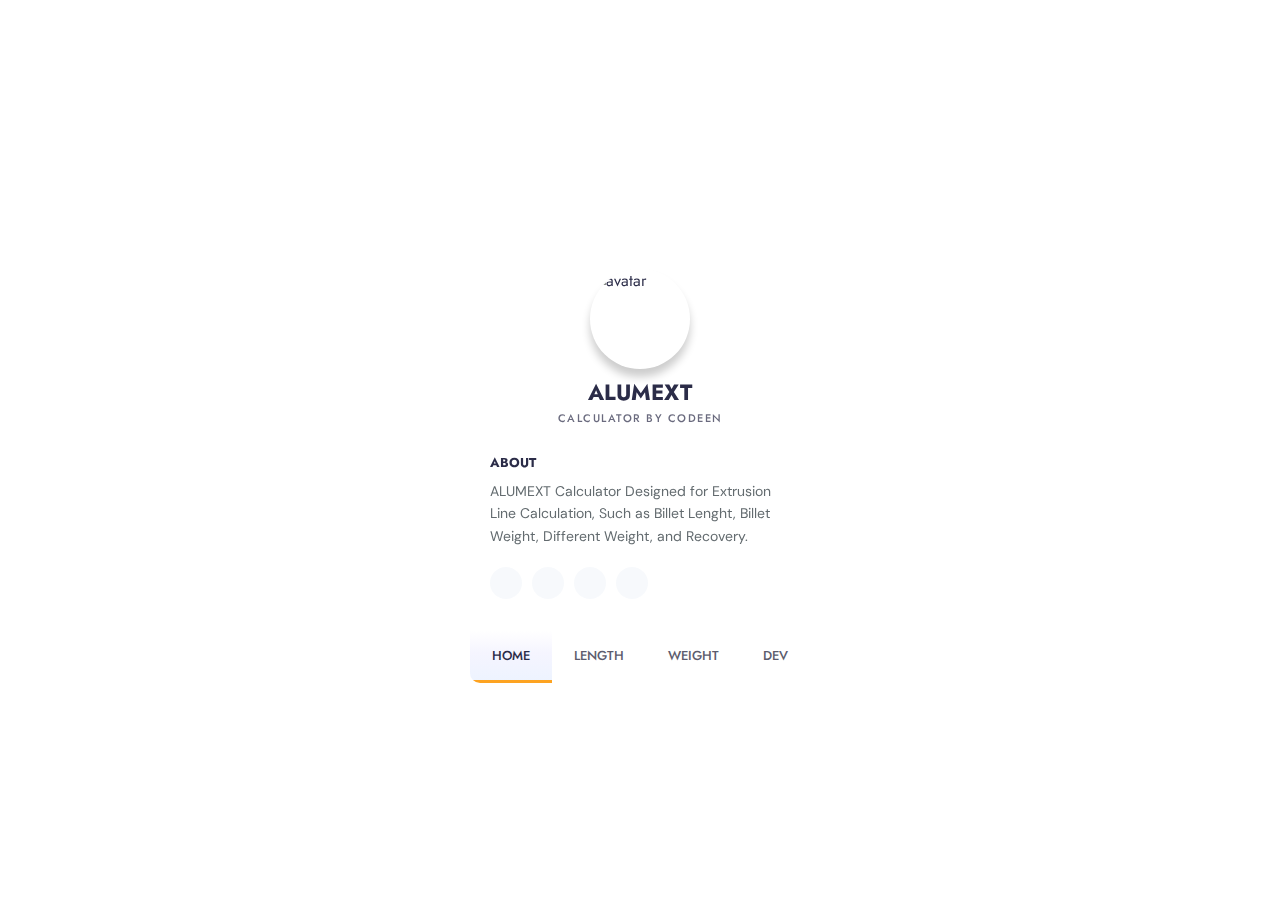
==== index.html @ fba47481 "split script" ====
<!DOCTYPE html>
<html lang="en">
<head>
  <meta charset="UTF-8">
  <meta name="viewport" content="width=device-width, initial-scale=1.0">
  <meta name="apple-mobile-web-app-title" content="ALUMEXT CALCULATOR">
  <title>ALUMEXT CALCULATOR</title>
  <link rel="apple-touch-icon" type="image/png" href="https://image.flaticon.com/icons/svg/2571/2571136.svg">
  <link rel="shortcut icon" type="image/x-icon" href="https://image.flaticon.com/icons/svg/2571/2571136.svg">
  <link rel="mask-icon" type="" href="https://image.flaticon.com/icons/svg/2571/2571136.svg" color="#111">
  <link rel="stylesheet" href="https://cdnjs.cloudflare.com/ajax/libs/normalize/5.0.0/normalize.min.css">
  <link rel="stylesheet" href="style.css">
  <script src="https://kit.fontawesome.com/4a749fecae.js" crossorigin="anonymous"></script>
  <script src="https://cdn.linearicons.com/free/1.0.0/svgembedder.min.js"></script>
  <link rel="stylesheet" href="https://cdn.linearicons.com/free/1.0.0/icon-font.min.css">
</head>
<body>
  <div class="card scroll" data-state="#about">
    <div class="card-header">
      <div class="card-cover" style="background-image: url('/img/codeenlogo.png')"></div>
        <img class="card-avatar" src="/img/codeenlogo.png" alt="avatar">
        <h1 class="card-fullname">ALUMEXT</h1>
        <h2 class="card-jobtitle">CALCULATOR BY CODEEN</h2>
      </div>
      <div class="card-main">
        <div class="card-section is-active" id="about">
          <div class="card-content">
            <div class="card-subtitle">ABOUT</div>
            <p class="card-desc">
              ALUMEXT Calculator Designed for Extrusion Line Calculation, Such as Billet Lenght, Billet Weight, Different Weight, and Recovery.
            </p>
          </div>
          <div class="card-social">
            <a href="https://www.linkedin.com/in/hgad/" target="blank"><i class="fab fa-linkedin-in"></i></a>
            <a href="https://www.instagram.com/_muhasad" target="blank"><i class="fab fa-instagram"></i></a>
            <a href="https://dribbble.com/muhasad" target="blank"><i class="fab fa-dribbble"></i></a>
            <a href="https://www.youtube.com/channel/UCeKMWPMfUcohrc7vKZog7qw" target="blank"><i class="fab fa-youtube"></i></a>
          </div>
        </div>
        <div class="card-section" id="length">
          <div class="card-content">
            <div class="card-subtitle">BILLET LENGTH  CALCULATOR</div>
            <p >Billet Diameter 
              <span>
                <select name="" id="billetsize">
                  <option value="0.558">4</option>
                  <option value="0.872">5</option>
                  <option value="0">6</option>
                  <option value="1.712">7</option>
                </select>
              </span>
            </p>
            <p class="card-desc">
              Calculate your Billet Length as per Aluminium Profile  Weight.
            </p>
            <form class="float-label" id="input" onsubmit="blcCalc()">
              <div class="control">
                <input name="formname" placeholder="Order Length" type="text" id="mtr" required>
                <label for="formname">Order Length <span class="tool" data-tip="hi"><i class="fas fa-question-circle"></i></span></label>
              </div>
              <div class="control">
                <input name="formname" placeholder="Finish Cut" type="text" id="pcs" required>
                <label for="formname">Finish Cut</label>
              </div>
              <div class="control">
                <input placeholder="Joint End" type="text" id="wmtr" required>
                <label for="formname">Joint End</label>
              </div>
              <div class="control">
                <input placeholder="Cavity Imp" type="text" id="cvt" required>
                <label for="formname">Cavity Imp</label>
              </div>
              <div class="control">
                <input placeholder="Aluminium Weight" type="text" id="kgm" required>
                <label for="formname">Aluminium Weight</label>
              </div> 
              <div class="control">
                <input placeholder="Cut Saw Times" type="text" id="times" required>
                <label for="formname">Cut Saw Times</label>
              </div> 
              <div class="control">
                <input placeholder="Butt End" type="text" name="olength" id="cap" required>
                <label for="formname">Butt End</label>
              </div> 
            </form>
          </div>

          
            <button class="contact-me" onclick="blcCalc()">Calculate</button>
            <button class="contact-me" onclick="myReset()">Reset</button>
          
            
          <div>
            <p>Billet Length: <span id="blcResult"></span></p>
          </div>

          </div>
        </div>
        <div class="card-section" id="portfolio">
          <div class="card-content">
            <div class="card-subtitle">MY PORTFOLIO</div>
            <div class="card-timeline">
              <div class="card-item" data-year="2020">
                <div class="card-item-title">Coding Experience Bootcamp by <span>CfDS x Progate</span></div>
                <div class="card-item-desc">
                  Web Development Path (NodeJs)
                  <a href="#" target="blank">UGMxProgateC13</a>
                </div>
              </div>  
              <div class="card-item" data-year="2020">
                <div class="card-item-title">Aluminium Extrusion Calculator for <span>Kamco Aluminium</span></div>
                <div class="card-item-desc">
                  Web App and PWA, To solve and ease Extrusion Line on Planning
                  <a href="#" target="blank">Alumext Calculator</a>
                </div>
              </div>
            </div>
          </div>
        </div>
        <div class="card-section" id="contact">
          <div class="card-content">
            <div class="card-subtitle">DEVELOPER CONTACT</div>
            <div class="card-contact-wrapper">
              <div class="card-contact">
                <svg class="lnr lnr-user" viewBox="0 0 24 24" stroke="currentColor" stroke-width="2" stroke-linecap="round" stroke-linejoin="round">
                  <use xlink:href="#lnr-user"></use></svg>
                CODEEN Developer  
              </div>
              <div class="card-contact">
              <svg xmlns="http://www.w3.org/2000/svg" viewBox="0 0 24 24" fill="none" stroke="currentColor" stroke-width="2" stroke-linecap="round" stroke-linejoin="round">
              <path d="M21 10c0 7-9 13-9 13s-9-6-9-13a9 9 0 0118 0z"></path>
              <circle cx="12" cy="10" r="3"></circle></svg>
              Coastal Bintulu - Miri, Sarawak, Malaysia, 97000
            </div>
            <div class="card-contact">
              <svg xmlns="http://www.w3.org/2000/svg" viewBox="0 0 24 24" fill="none" stroke="currentColor" stroke-width="2" stroke-linecap="round" stroke-linejoin="round">
              <path d="M4 4h16c1.1 0 2 .9 2 2v12c0 1.1-.9 2-2 2H4c-1.1 0-2-.9-2-2V6c0-1.1.9-2 2-2z"></path>
              <path d="M22 6l-10 7L2 6"></path></svg>
              asadjemahri@gmail.com
            </div>
            <div class="button">
              <a href="https://api.whatsapp.com/message/WGKRYFNAF4T3K1" target="blank"><button class="contact-me">PROJECT?</button></a>
              <a href="https://paypal.me/asadjemahri" target="blank"><button class="coffee">BUY ME SOME COFFEE?</button></a>
            </div>
          </div>
        </div>
      </div>
      <div class="card-buttons">
        <button data-section="#about" class="is-active">HOME</button>
        <button data-section="#length">LENGTH</button>
        <button data-section="#portfolio">WEIGHT</button>
        <button data-section="#contact">DEV</button>
      </div>
    </div>
  </div>
  <script src="/script.js"></script>
</body>
</html>
---- style.css ----
@import url("https://fonts.googleapis.com/css?family=DM+Sans:400,500|Jost:400,500,600&display=swap");


* {
      box-sizing: border-box;
    }

    body {
      color: #2b2c48;
      font-family: "Jost", sans-serif;
      background-image: url(/img/alumprofile.jpg);
      background-repeat: no-repeat;
      background-size: cover;
      background-position: center;
      background-attachment: fixed;
      min-height: 100vh;
      display: -webkit-box;
      display: flex;
      flex-wrap: wrap;
      padding: 20px;
    }
    
    .scroll::-webkit-scrollbar {
      width: 7px;
    }

    .scroll::-webkit-scrollbar-thumb {
      background: #666;
      border-radius: 20px;
    }

    .card {
      max-width: 340px;
      margin: auto;
      overflow-y: auto;
      position: relative;
      z-index: 1;
      overflow-x: hidden;
      background-color: white;
      display: -webkit-box;
      display: flex;
      -webkit-transition: 0.3s;
      transition: 0.3s;
      -webkit-box-orient: vertical;
      -webkit-box-direction: normal;
      flex-direction: column;
      border-radius: 10px;
      box-shadow: 0 0 0 8px rgba(255, 255, 255, 0.2);
    }
    
    .card[data-state="#about"] {
      height: 450px;
    }
    .card[data-state="#about"] .card-main {
      padding-top: 0;
    }
    
    .card[data-state="#contact"] {
      height: 445px;
    }
    
    .card[data-state="#length"] {
      height: 550px;
    }
    
    .card.is-active .card-header {
      height: 80px;
    }
    .card.is-active .card-cover {
      height: 100px;
      top: -50px;
    }
    .card.is-active .card-avatar {
      -webkit-transform: none;
              transform: none;
      left: 20px;
      width: 50px;
      height: 50px;
      bottom: 10px;
    }
    .card.is-active .card-fullname,
    .card.is-active .card-jobtitle {
      left: 86px;
      -webkit-transform: none;
              transform: none;
    }
    .card.is-active .card-fullname {
      bottom: 18px;
      font-size: 19px;
    }
    .card.is-active .card-jobtitle {
      bottom: 16px;
      letter-spacing: 1px;
      font-size: 10px;
    }
    
    .card-header {
      position: relative;
      display: -webkit-box;
      display: flex;
      height: 200px;
      flex-shrink: 0;
      width: 100%;
      -webkit-transition: 0.3s;
      transition: 0.3s;
    }
    .card-header * {
      -webkit-transition: 0.3s;
      transition: 0.3s;
    }
    
    .card-cover {
      width: 100%;
      height: 100%;
      position: absolute;
      height: 160px;
      top: -20%;
      left: 0;
      will-change: top;
      background-size: cover;
      background-position: center;
      -webkit-filter: blur(30px);
              filter: blur(30px);
      -webkit-transform: scale(1.2);
              transform: scale(1.2);
      -webkit-transition: 0.5s;
      transition: 0.5s;
    }
    
    .card-avatar {
      width: 100px;
      height: 100px;
      box-shadow: 0 8px 8px rgba(0, 0, 0, 0.2);
      border-radius: 50%;
      -o-object-position: center;
         object-position: center;
      -o-object-fit: cover;
         object-fit: cover;
      position: absolute;
      bottom: 0;
      left: 50%;
      -webkit-transform: translateX(-50%) translateY(-64px);
              transform: translateX(-50%) translateY(-64px);
    }
    
    .card-fullname {
      position: absolute;
      bottom: 0;
      font-size: 22px;
      font-weight: 700;
      text-align: center;
      white-space: nowrap;
      -webkit-transform: translateY(-10px) translateX(-50%);
              transform: translateY(-10px) translateX(-50%);
      left: 50%;
    }
    
    .card-jobtitle {
      position: absolute;
      bottom: 0;
      font-size: 11px;
      white-space: nowrap;
      font-weight: 500;
      opacity: 0.7;
      text-transform: uppercase;
      letter-spacing: 1.5px;
      margin: 0;
      left: 50%;
      -webkit-transform: translateX(-50%) translateY(-7px);
              transform: translateX(-50%) translateY(-7px);
    }
    
    .card-main {
      position: relative;
      -webkit-box-flex: 1;
              flex: 1;
      display: -webkit-box;
      display: flex;
      padding-top: 10px;
      -webkit-box-orient: vertical;
      -webkit-box-direction: normal;
              flex-direction: column;
    }
    
    .card-subtitle {
      font-weight: 700;
      font-size: 13px;
      margin-bottom: 8px;
    }
    
    .card-content {
      padding: 20px;
    }
    
    .card-desc {
      line-height: 1.6;
      color: #636b6f;
      font-size: 14px;
      margin: 0;
      font-weight: 400;
      font-family: "DM Sans", sans-serif;
    }
    
    .card-social {
      display: -webkit-box;
      display: flex;
      -webkit-box-align: center;
      align-items: center;
      padding: 0 20px;
      margin-bottom: 30px;
    }
    .card-social i {
      fill: #a5b5ce;
      width: 16px;
      display: block;
      -webkit-transition: 0.3s;
      transition: 0.3s;
    }
    .card-social a {
      color: #8797a1;
      height: 32px;
      width: 32px;
      border-radius: 50%;
      display: -webkit-inline-box;
      display: inline-flex;
      -webkit-box-align: center;
              align-items: center;
      -webkit-box-pack: center;
              justify-content: center;
      -webkit-transition: 0.3s;
      transition: 0.3s;
      background-color: rgba(93, 133, 193, 0.05);
      border-radius: 50%;
      margin-right: 10px;
      text-decoration: none;
    }
    .card-social a:hover{
      color: #637faa;
    }
    .card-social a:last-child {
      margin-right: 0;
    }
    
    .card-buttons {
      display: -webkit-box;
      display: flex;
      background-color: #fff;
      margin-top: auto;
      position: -webkit-sticky;
      position: sticky;
      bottom: 0;
      left: 0;
    }
    .card-buttons button {
      -webkit-box-flex: 1;
              flex: 1 1 auto;
      -webkit-user-select: none;
         -moz-user-select: none;
          -ms-user-select: none;
              user-select: none;
      background: 0;
      font-size: 13px;
      border: 0;
      padding: 15px 5px;
      cursor: pointer;
      color: #5c5c6d;
      -webkit-transition: 0.3s;
      transition: 0.3s;
      font-family: "Jost", sans-serif;
      font-weight: 500;
      outline: 0;
      border-bottom: 3px solid transparent;
    }
    .card-buttons button.is-active, .card-buttons button:hover {
      color: #2b2c48;
      border-bottom: 3px solid #FDA321;
      background: -webkit-gradient(linear, left top, left bottom, from(rgba(127, 199, 231, 0)), color-stop(44%, rgba(207, 204, 255, 0.2)), to(rgba(211, 226, 255, 0.4)));
      background: linear-gradient(to bottom, rgba(127, 199, 231, 0) 0%, rgba(207, 204, 255, 0.2) 44%, rgba(211, 226, 255, 0.4) 100%);
    }
    
    .card-section {
      display: none;
    }
    .card-section.is-active {
      display: block;
      -webkit-animation: fadeIn 0.6s both;
              animation: fadeIn 0.6s both;
    }
    
    @-webkit-keyframes fadeIn {
      0% {
        opacity: 0;
        -webkit-transform: translatey(40px);
                transform: translatey(40px);
      }
      100% {
        opacity: 1;
      }
    }
    
    @keyframes fadeIn {
      0% {
        opacity: 0;
        -webkit-transform: translatey(40px);
                transform: translatey(40px);
      }
      100% {
        opacity: 1;
      }
    }
    .card-timeline {
      margin-top: 30px;
      position: relative;
    }
    .card-timeline:after {
      background: -webkit-gradient(linear, left bottom, left top, from(rgba(134, 214, 243, 0)), to(#516acc));
      background: linear-gradient(to top, rgba(134, 214, 243, 0) 0%, #516acc 100%);
      content: "";
      left: 42px;
      width: 2px;
      top: 0;
      height: 100%;
      position: absolute;
      content: "";
    }
    
    .card-item {
      position: relative;
      padding-left: 60px;
      padding-right: 20px;
      padding-bottom: 30px;
      z-index: 1;
    }
    .card-item:last-child {
      padding-bottom: 5px;
    }
    .card-item:after {
      content: attr(data-year);
      width: 10px;
      position: absolute;
      top: 0;
      left: 37px;
      width: 8px;
      height: 8px;
      line-height: 0.6;
      border: 2px solid #fff;
      font-size: 11px;
      text-indent: -35px;
      border-radius: 50%;
      color: rgba(134, 134, 134, 0.7);
      background: -webkit-gradient(linear, left top, left bottom, from(#a0aee3), to(#516acc));
      background: linear-gradient(to bottom, #a0aee3 0%, #516acc 100%);
    }
    
    .card-item-title {
      font-weight: 500;
      font-size: 14px;
      margin-bottom: 5px;
    }
    
    .card-item-desc {
      font-size: 13px;
      color: #6f6f7b;
      line-height: 1.5;
      font-family: "DM Sans", sans-serif;
    }
    
    .card-contact-wrapper {
      margin-top: 20px;
    }
    
    .card-contact {
      display: -webkit-box;
      display: flex;
      -webkit-box-align: center;
              align-items: center;
      font-size: 13px;
      color: #6f6f7b;
      font-family: "DM Sans", sans-serif;
      line-height: 1.6;
      cursor: pointer;
    }
    .card-contact + .card-contact {
      margin-top: 16px;
    }
    .card-contact svg {
      flex-shrink: 0;
      width: 30px;
      min-height: 34px;
      margin-right: 12px;
      -webkit-transition: 0.3s;
      transition: 0.3s;
      padding-right: 12px;
      border-right: 1px solid #dfe2ec;
    }
    
    .contact-me {
      border: 0;
      outline: none;
      background: -webkit-gradient(linear, left top, right top, from(rgba(83, 200, 239, 0.8)), color-stop(96%, rgba(81, 106, 204, 0.8)));
      background: linear-gradient(to right, rgba(83, 200, 239, 0.8) 0%, rgba(81, 106, 204, 0.8) 96%);
      box-shadow: 0 4px 6px rgba(0, 0, 0, 0.15);
      color: #fff;
      padding: 12px 16px;
      width: 100%;
      border-radius: 5px;
      margin-top: 15px;
      cursor: pointer;
      font-size: 14px;
      font-weight: 500;
      font-family: "Jost", sans-serif;
      -webkit-transition: 0.3s;
      transition: 0.3s;
    }

    .coffee {
      border: 0;
      outline: none;
      background-color: transparent;
      color: #6f6f7b;
      padding: 12px 16px;
      margin-left: 10%;
      margin-right: 10%;
      width: 80%;
      border-radius: 5px;
      margin-top: auto;
      cursor: pointer;
      font-size: 12px;
      font-weight: 500;
      font-family: "Jost", sans-serif;
      -webkit-transition: 0.3s;
      transition: 0.3s;
    }

    .blcform {
      margin-bottom: -50px;
    }

    ::placeholder {
      font-size: smaller;
    }

    :-ms-input-placeholder {
      font-size: smaller;
    }

    ::-ms-input-placeholder {
      font-size: smaller;
    }

    .float-label .control {
      float: left;
      position: relative;
      width: 100%;
      border-bottom: 1px solid #ddd;
      padding-top: 23px;
      padding-bottom: 5px;
    }

    .float-label .control:last-child {
      border: 0;
    }

    .float-label input {
      display: block;
      width: 100%;
      border: 0;
      outline: 0;
      resize: none;
      font-size: smaller;
    }

    .float-label input + label {
      position: absolute;
      top: 10px;
      transition: top 0.7s ease, opacity 0.7s ease;
      opacity: 0;
      font-size: 12px;
      font-weight: 600;
      color: #747B7E;
    }

    .float-label input:valid + label {
      opacity: 1;
      top: 10px;
    }

    .float-label input:focus + label {
      color: #2B2C48;
    }
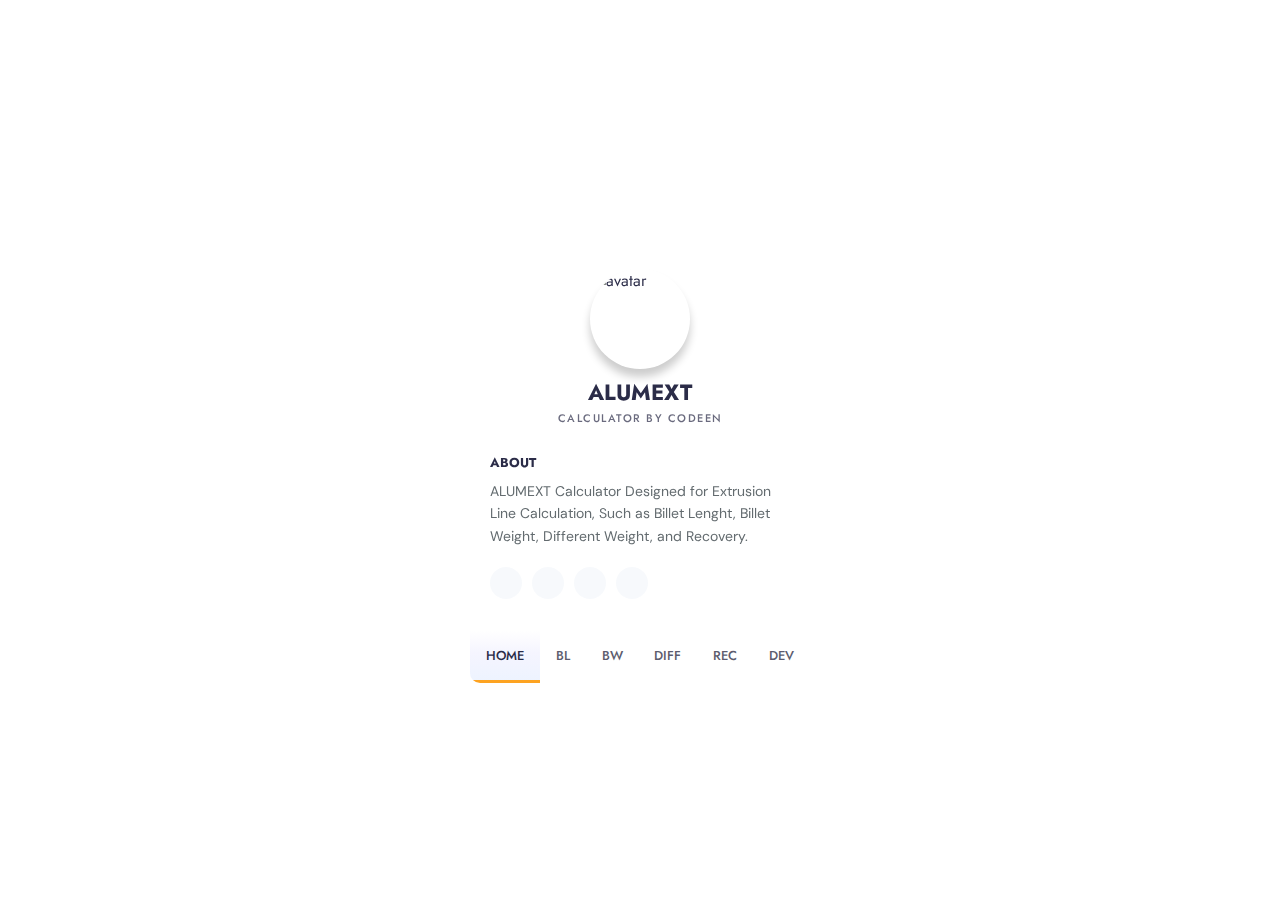
==== commit d94fc90a: "set up length part" ====
--- a/index.html
+++ b/index.html
@@ -40,7 +40,7 @@
         <div class="card-section" id="length">
           <div class="card-content">
             <div class="card-subtitle">BILLET LENGTH  CALCULATOR</div>
-            <p >Billet Diameter 
+            <p class="billetlist">Billet Diameter 
               <span>
                 <select name="" id="billetsize">
                   <option value="0.558">4</option>
@@ -51,73 +51,79 @@
               </span>
             </p>
             <p class="card-desc">
-              Calculate your Billet Length as per Aluminium Profile  Weight.
+              Calculate your Billet Length as per Aluminium Actual or Catalog Weight.
             </p>
             <form class="float-label" id="input" onsubmit="blcCalc()">
               <div class="control">
-                <input name="formname" placeholder="Order Length" type="text" id="mtr" required>
-                <label for="formname">Order Length <span class="tool" data-tip="hi"><i class="fas fa-question-circle"></i></span></label>
+                <input name="Order Length" placeholder="Order Length" type="text" id="mtr" required>
+                <label for="Order Length">Order Length <span class="tool" data-tip="hi"><i class="fas fa-question-circle"></i></span></label>
               </div>
               <div class="control">
-                <input name="formname" placeholder="Finish Cut" type="text" id="pcs" required>
-                <label for="formname">Finish Cut</label>
+                <input name="Finish Cut" placeholder="Finish Cut" type="text" id="pcs" required>
+                <label for="Finish Cut">Finish Cut</label>
               </div>
               <div class="control">
-                <input placeholder="Joint End" type="text" id="wmtr" required>
-                <label for="formname">Joint End</label>
+                <input name="Joint End" placeholder="Joint End" type="text" id="wmtr" required>
+                <label for="Joint End">Joint End</label>
               </div>
               <div class="control">
-                <input placeholder="Cavity Imp" type="text" id="cvt" required>
-                <label for="formname">Cavity Imp</label>
+                <input name="Cavity Imp"placeholder="Cavity Imp" type="text" id="cvt" required>
+                <label for="Cavity Imp">Cavity Imp</label>
               </div>
               <div class="control">
-                <input placeholder="Aluminium Weight" type="text" id="kgm" required>
-                <label for="formname">Aluminium Weight</label>
+                <input name="Aluminium Weight" placeholder="Aluminium Weight" type="text" id="kgm" required>
+                <label for="Aluminium Weight">Aluminium Weight</label>
               </div> 
               <div class="control">
-                <input placeholder="Cut Saw Times" type="text" id="times" required>
-                <label for="formname">Cut Saw Times</label>
+                <input name="Cut Saw Times" placeholder="Cut Saw Times" type="text" id="times" required>
+                <label for="Cut Saw Times">Cut Saw Times</label>
               </div> 
-              <div class="control">
-                <input placeholder="Butt End" type="text" name="olength" id="cap" required>
-                <label for="formname">Butt End</label>
-              </div> 
+              <div class="control-full">
+                <input name="Butt End" placeholder="Butt End" type="text" id="cap" required>
+                <label for="Butt End">Butt End</label>
+              </div>              
             </form>
-          </div>
-
-          
-            <button class="contact-me" onclick="blcCalc()">Calculate</button>
-            <button class="contact-me" onclick="myReset()">Reset</button>
-          
-            
-          <div>
-            <p>Billet Length: <span id="blcResult"></span></p>
-          </div>
-
-          </div>
-        </div>
-        <div class="card-section" id="portfolio">
-          <div class="card-content">
-            <div class="card-subtitle">MY PORTFOLIO</div>
-            <div class="card-timeline">
-              <div class="card-item" data-year="2020">
-                <div class="card-item-title">Coding Experience Bootcamp by <span>CfDS x Progate</span></div>
-                <div class="card-item-desc">
-                  Web Development Path (NodeJs)
-                  <a href="#" target="blank">UGMxProgateC13</a>
-                </div>
-              </div>  
-              <div class="card-item" data-year="2020">
-                <div class="card-item-title">Aluminium Extrusion Calculator for <span>Kamco Aluminium</span></div>
-                <div class="card-item-desc">
-                  Web App and PWA, To solve and ease Extrusion Line on Planning
-                  <a href="#" target="blank">Alumext Calculator</a>
-                </div>
-              </div>
+            <div>
+              <button class="calcButton" onclick="blcCalc()">Calculate</button>
+              <button class="calcReset" onclick="myReset()">Reset</button>
+            </div>
+            <div class="answer center">
+              <span id="blcResult">Here Your Answer</span>
             </div>
           </div>
         </div>
-        <div class="card-section" id="contact">
+        
+        <div class="card-section" id="weight">
+          <div class="card-content">
+            <div class="card-subtitle">BILLET LENGTH  CALCULATOR</div>
+            <p >Billet Diameter</p>
+            <p class="card-desc">
+              Calculate your Billet Length as per Aluminium Profile  Weight.
+            </p>
+          </div>
+        </div>
+
+        <div class="card-section" id="diff">
+          <div class="card-content">
+            <div class="card-subtitle">BILLET LENGTH  CALCULATOR</div>
+            <p >Billet Diameter</p>
+            <p class="card-desc">
+              Calculate your Billet Length as per Aluminium Profile  Weight.
+            </p>
+          </div>
+        </div>
+
+        <div class="card-section" id="recovery">
+          <div class="card-content">
+            <div class="card-subtitle">BILLET LENGTH  CALCULATOR</div>
+            <p >Billet Diameter</p>
+            <p class="card-desc">
+              Calculate your Billet Length as per Aluminium Profile  Weight.
+            </p>
+          </div>
+        </div>
+        
+        <div class="card-section" id="dev">
           <div class="card-content">
             <div class="card-subtitle">DEVELOPER CONTACT</div>
             <div class="card-contact-wrapper">
@@ -147,9 +153,11 @@
       </div>
       <div class="card-buttons">
         <button data-section="#about" class="is-active">HOME</button>
-        <button data-section="#length">LENGTH</button>
-        <button data-section="#portfolio">WEIGHT</button>
-        <button data-section="#contact">DEV</button>
+        <button data-section="#length">BL</button>
+        <button data-section="#weight">BW</button>
+        <button data-section="#diff">DIFF</button>
+        <button data-section="#recovery">REC</button>
+        <button data-section="#dev">DEV</button>
       </div>
     </div>
   </div>
--- a/style.css
+++ b/style.css
@@ -55,12 +55,25 @@
       padding-top: 0;
     }
     
-    .card[data-state="#contact"] {
-      height: 445px;
-    }
-    
+
     .card[data-state="#length"] {
       height: 550px;
+    }
+
+    .card[data-state="#weight"] {
+      height: 450px;
+    }
+
+    .card[data-state="#diff"] {
+      height: 400px;
+    }
+
+    .card[data-state="#recovery"] {
+      height: 350px;
+    }
+
+    .card[data-state="#dev"] {
+      height: 445px;
     }
     
     .card.is-active .card-header {
@@ -432,6 +445,11 @@
       transition: 0.3s;
     }
 
+    .billetlist {
+      margin-top: 15px;
+      margin-bottom: 10px;
+    }
+
     .blcform {
       margin-bottom: -50px;
     }
@@ -449,6 +467,15 @@
     }
 
     .float-label .control {
+      float: left;
+      position: relative;
+      width: 50%;
+      border-bottom: 1px solid #ddd;
+      padding-top: 23px;
+      padding-bottom: 5px;
+    }
+
+    .float-label .control-full {
       float: left;
       position: relative;
       width: 100%;
@@ -488,3 +515,48 @@
     .float-label input:focus + label {
       color: #2B2C48;
     }
+
+    .calcButton {
+      border: 0;
+      outline: none;
+      background: -webkit-gradient(linear, left top, right top, from(rgba(83, 200, 239, 0.8)), color-stop(96%, rgba(81, 106, 204, 0.8)));
+      background: linear-gradient(to right, rgba(83, 200, 239, 0.8) 0%, rgba(81, 106, 204, 0.8) 96%);
+      box-shadow: 0 4px 6px rgba(0, 0, 0, 0.15);
+      color: #fff;
+      padding: 12px 16px;
+      width: 49%;
+      border-radius: 5px;
+      margin-top: 10px;
+      cursor: pointer;
+      font-size: 14px;
+      font-weight: 500;
+      font-family: "Jost", sans-serif;
+      -webkit-transition: 0.3s;
+      transition: 0.3s;
+    }
+
+    .calcReset {
+      border: 0;
+      outline: none;
+      background: -webkit-gradient(linear, left top, right top, from(rgba(83, 200, 239, 0.8)), color-stop(96%, rgba(81, 106, 204, 0.8)));
+      background: linear-gradient(to right, rgba(83, 200, 239, 0.8) 0%, rgba(81, 106, 204, 0.8) 96%);
+      box-shadow: 0 4px 6px rgba(0, 0, 0, 0.15);
+      color: #fff;
+      padding: 12px 16px;
+      width: 49%;
+      border-radius: 5px;
+      margin-top: 10px;
+      cursor: pointer;
+      font-size: 14px;
+      font-weight: 500;
+      font-family: "Jost", sans-serif;
+      -webkit-transition: 0.3s;
+      transition: 0.3s;
+    }
+
+    .answer {
+      text-align: center;
+      margin-top: 10px;
+    }
+
+    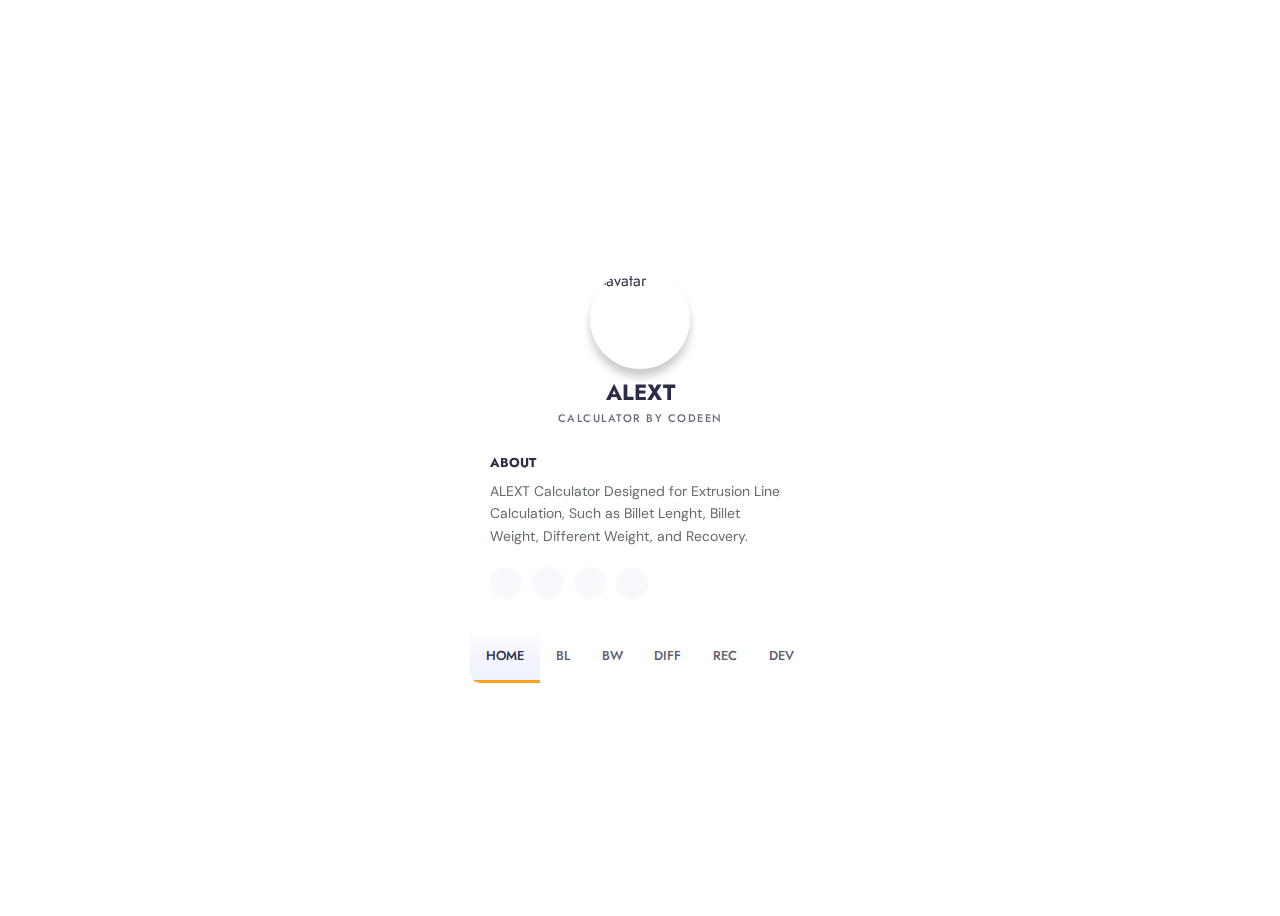
==== commit 5ba5c7e4: "setup weight tab" ====
--- a/index.html
+++ b/index.html
@@ -3,11 +3,11 @@
 <head>
   <meta charset="UTF-8">
   <meta name="viewport" content="width=device-width, initial-scale=1.0">
-  <meta name="apple-mobile-web-app-title" content="ALUMEXT CALCULATOR">
-  <title>ALUMEXT CALCULATOR</title>
-  <link rel="apple-touch-icon" type="image/png" href="https://image.flaticon.com/icons/svg/2571/2571136.svg">
-  <link rel="shortcut icon" type="image/x-icon" href="https://image.flaticon.com/icons/svg/2571/2571136.svg">
-  <link rel="mask-icon" type="" href="https://image.flaticon.com/icons/svg/2571/2571136.svg" color="#111">
+  <meta name="apple-mobile-web-app-title" content="ALEXT CALCULATOR">
+  <title>ALEXT CALCULATOR</title>
+  <link rel="apple-touch-icon" type="image/png" href="https://raw.githubusercontent.com/fyxdev/Alumext/main/img/codeenlogo.png">
+  <link rel="shortcut icon" type="image/x-icon" href="https://raw.githubusercontent.com/fyxdev/Alumext/main/img/codeenlogo.png">
+  <link rel="mask-icon" type="" href="https://raw.githubusercontent.com/fyxdev/Alumext/main/img/codeenlogo.png" color="#111">
   <link rel="stylesheet" href="https://cdnjs.cloudflare.com/ajax/libs/normalize/5.0.0/normalize.min.css">
   <link rel="stylesheet" href="style.css">
   <script src="https://kit.fontawesome.com/4a749fecae.js" crossorigin="anonymous"></script>
@@ -17,9 +17,9 @@
 <body>
   <div class="card scroll" data-state="#about">
     <div class="card-header">
-      <div class="card-cover" style="background-image: url('/img/codeenlogo.png')"></div>
-        <img class="card-avatar" src="/img/codeenlogo.png" alt="avatar">
-        <h1 class="card-fullname">ALUMEXT</h1>
+      <div class="card-cover" style="background-image: url('https://raw.githubusercontent.com/fyxdev/Alumext/main/img/codeenlogo.png')"></div>
+        <img class="card-avatar" src="https://raw.githubusercontent.com/fyxdev/Alumext/main/img/codeenlogo.png" alt="avatar">
+        <h1 class="card-fullname">ALEXT</h1>
         <h2 class="card-jobtitle">CALCULATOR BY CODEEN</h2>
       </div>
       <div class="card-main">
@@ -27,7 +27,7 @@
           <div class="card-content">
             <div class="card-subtitle">ABOUT</div>
             <p class="card-desc">
-              ALUMEXT Calculator Designed for Extrusion Line Calculation, Such as Billet Lenght, Billet Weight, Different Weight, and Recovery.
+              ALEXT Calculator Designed for Extrusion Line Calculation, Such as Billet Lenght, Billet Weight, Different Weight, and Recovery.
             </p>
           </div>
           <div class="card-social">
@@ -39,87 +39,165 @@
         </div>
         <div class="card-section" id="length">
           <div class="card-content">
-            <div class="card-subtitle">BILLET LENGTH  CALCULATOR</div>
-            <p class="billetlist">Billet Diameter 
-              <span>
-                <select name="" id="billetsize">
-                  <option value="0.558">4</option>
-                  <option value="0.872">5</option>
-                  <option value="0">6</option>
-                  <option value="1.712">7</option>
-                </select>
-              </span>
-            </p>
-            <p class="card-desc">
-              Calculate your Billet Length as per Aluminium Actual or Catalog Weight.
-            </p>
-            <form class="float-label" id="input" onsubmit="blcCalc()">
-              <div class="control">
-                <input name="Order Length" placeholder="Order Length" type="text" id="mtr" required>
-                <label for="Order Length">Order Length <span class="tool" data-tip="hi"><i class="fas fa-question-circle"></i></span></label>
-              </div>
-              <div class="control">
-                <input name="Finish Cut" placeholder="Finish Cut" type="text" id="pcs" required>
+            <div class="card-subtitle">BILLET LENGTH</div>
+            
+            <p class="card-desc">
+              <p class="billetlist">Billet Diameter 
+                <span>
+                  <div class="select-menu" style="--t:-41px;">
+                    <select data-menu="" name="Billet Diameter" id="lBS">
+                      <option value="0.558">4</option>
+                      <option value="0.872">5</option>
+                      <option value="0">6</option>
+                      <option value="1.712">7</option>
+                    </select>                    
+                  </div>
+                </span>
+              </p>
+            </p>
+
+            <form class="float-label" id="blcInput" onsubmit="blcCalc()" autocomplete="off">
+              <div class="control">
+                <input class="form-input" name="Order Length" placeholder="Order Length" type="text" id="ol" required>
+                <label for="Order Length">Order Length</label>
+                <div class="form-tooltip">Insert your Length (m)</div>
+              </div>
+              <div class="control">
+                <input class="form-input" name="Finish Cut" placeholder="Finish Cut" type="text" id="fc" required>
                 <label for="Finish Cut">Finish Cut</label>
-              </div>
-              <div class="control">
-                <input name="Joint End" placeholder="Joint End" type="text" id="wmtr" required>
+                <div class="form-tooltip">Cutting Plan Quantity</div>
+              </div>
+              <div class="control">
+                <input class="form-input" name="Joint End" placeholder="Joint End" type="text" id="je" required>
                 <label for="Joint End">Joint End</label>
-              </div>
-              <div class="control">
-                <input name="Cavity Imp"placeholder="Cavity Imp" type="text" id="cvt" required>
+                <div class="form-tooltip">End to End + Joint (m)</div>
+              </div>
+              <div class="control">
+                <input class="form-input" name="Cavity Imp"placeholder="Cavity Imp" type="text" id="ci" required>
                 <label for="Cavity Imp">Cavity Imp</label>
-              </div>
-              <div class="control">
-                <input name="Aluminium Weight" placeholder="Aluminium Weight" type="text" id="kgm" required>
+                <div class="form-tooltip">Mold Cavity Available</div>
+              </div>
+              <div class="control">
+                <input class="form-input" name="Aluminium Weight" placeholder="Aluminium Weight" type="text" id="aw" required>
                 <label for="Aluminium Weight">Aluminium Weight</label>
+                <div class="form-tooltip">Actual/Catalog (kg/m)</div>
               </div> 
               <div class="control">
-                <input name="Cut Saw Times" placeholder="Cut Saw Times" type="text" id="times" required>
+                <input class="form-input" name="Cut Saw Times" placeholder="Cut Saw Times" type="text" id="cst" required>
                 <label for="Cut Saw Times">Cut Saw Times</label>
+                <div class="form-tooltip">Push / Billet</div>
               </div> 
-              <div class="control-full">
-                <input name="Butt End" placeholder="Butt End" type="text" id="cap" required>
+              <div class="control full">
+                <input class="form-input" name="Butt End" placeholder="Butt End" type="text" id="be" required>
                 <label for="Butt End">Butt End</label>
+                <div class="form-tooltip-full">Butt End Thickness (inch)</div>
               </div>              
+            </form>
+            <div>
+              <button class="calcButton" onclick="blcCalc()">Calculate</button>
+              <button class="calcReset" onclick="mylReset()">Reset</button>
+            </div>
+            <div class="answer">
+							<span id="blcResult">Billet Size (inch)</span> =
+							<span id="OutputLength">Output Length (meter)</span>
+            </div>
+          </div>
+        </div>
+        
+        <div class="card-section" id="weight">
+          <div class="card-content">
+            <div class="card-subtitle">BILLET WEIGHT</div>
+            
+            <p class="card-desc">
+              <p class="billetlist">Billet Diameter 
+                <span>
+                  <div class="select-menu" style="--t:-41px;">
+                    <select data-menu="" name="Billet Diameter" id="wBS">
+                      <option value="0.558">4</option>
+                      <option value="0.872">5</option>
+                      <option value="0">6</option>
+                      <option value="1.712">7</option>
+                    </select>                    
+                  </div>
+                </span>
+              </p>
+            </p>
+
+            <form class="float-label" id="bwcInput" onsubmit="bwcCalc()" autocomplete="off">
+              <div class="control full">
+                <input class="form-input" name="Billet Length" placeholder="Billet Length" type="text" id="bl" required>
+                <label for="Billet Length">Billet Length</label>
+                <div class="form-tooltip">Used Billet Length (inch)</div>
+              </div>
+              <div class="control full">
+                <input class="form-input" name="Billet Used Quantity" placeholder="Billet Used Quantity" type="text" id="bu" required>
+                <label for="Billet Used Quantity">Billet Used Quantity</label>
+                <div class="form-tooltip">Your Billet Used Quantity (pcs)</div>
+              </div>
+            </form>
+            <div>
+              <button class="calcButton" onclick="bwcCalc()">Calculate</button>
+              <button class="calcReset" onclick="mywReset()">Reset</button>
+            </div>
+            <div class="answer">
+              <span id="bwcResult">Billet Weight (kg)</span>
+            </div>
+          </div>
+        </div>
+
+        <div class="card-section" id="diff">
+          <div class="card-content">
+            <div class="card-subtitle">PROFILE DIFFERENT WEIGHT</div>
+            <p >Actual vs Catalog Weight</p>
+            <form class="float-label" id="input" onsubmit="blcCalc()" autocomplete="off">
+              <div class="control full">
+                <input class="form-input" name="Profile Actual Weight" placeholder="Profile Actual Weight" type="text" id="#" required>
+                <label for="Profile Actual Weight">Profile Actual Weight</label>
+                <div class="form-tooltip">Actual Weight by <b>Weight(g) / Length(mm)</b> (kg/m)</div>
+              </div>
+              
+              <div class="control full">
+                <input class="form-input" name="Profile Catalog Weight" placeholder="Profile Catalog Weight" type="text" id="#" required>
+                <label for="Profile Catalog Weight">Profile Catalog Weight</label>
+                <div class="form-tooltip">Catalog Weight by Drawing (kg/m)</div>
+              </div>
             </form>
             <div>
               <button class="calcButton" onclick="blcCalc()">Calculate</button>
               <button class="calcReset" onclick="myReset()">Reset</button>
             </div>
-            <div class="answer center">
-              <span id="blcResult">Here Your Answer</span>
-            </div>
-          </div>
-        </div>
-        
-        <div class="card-section" id="weight">
+            <div class="answer">
+              <span id="blcResult">Your Answer is Here</span>
+            </div>
+          </div>
+        </div>
+
+        <div class="card-section" id="recovery">
           <div class="card-content">
             <div class="card-subtitle">BILLET LENGTH  CALCULATOR</div>
             <p >Billet Diameter</p>
             <p class="card-desc">
               Calculate your Billet Length as per Aluminium Profile  Weight.
             </p>
-          </div>
-        </div>
-
-        <div class="card-section" id="diff">
-          <div class="card-content">
-            <div class="card-subtitle">BILLET LENGTH  CALCULATOR</div>
-            <p >Billet Diameter</p>
-            <p class="card-desc">
-              Calculate your Billet Length as per Aluminium Profile  Weight.
-            </p>
-          </div>
-        </div>
-
-        <div class="card-section" id="recovery">
-          <div class="card-content">
-            <div class="card-subtitle">BILLET LENGTH  CALCULATOR</div>
-            <p >Billet Diameter</p>
-            <p class="card-desc">
-              Calculate your Billet Length as per Aluminium Profile  Weight.
-            </p>
+            <form class="float-label" id="input" onsubmit="blcCalc()" autocomplete="off">
+              <div class="control full">
+                <input class="form-input" name="Billet Length" placeholder="Billet Length" type="text" id="#" required>
+                <label for="Billet Length">Billet Length</label>
+                <div class="form-tooltip">Used Billet Length (inch)</div>
+              </div>
+              <div class="control full">
+                <input class="form-input" name="Billet Used Quantity" placeholder="Billet Used Quantity" type="text" id="#" required>
+                <label for="Billet Used Quantity">Billet Used Quantity</label>
+                <div class="form-tooltip">Your Billet Used Quantity (pcs)</div>
+              </div>
+            </form>
+            <div>
+              <button class="calcButton" onclick="blcCalc()">Calculate</button>
+              <button class="calcReset" onclick="myReset()">Reset</button>
+            </div>
+            <div class="answer">
+              <span id="blcResult">Your Answer is Here</span>
+            </div>
           </div>
         </div>
         
@@ -142,7 +220,7 @@
               <svg xmlns="http://www.w3.org/2000/svg" viewBox="0 0 24 24" fill="none" stroke="currentColor" stroke-width="2" stroke-linecap="round" stroke-linejoin="round">
               <path d="M4 4h16c1.1 0 2 .9 2 2v12c0 1.1-.9 2-2 2H4c-1.1 0-2-.9-2-2V6c0-1.1.9-2 2-2z"></path>
               <path d="M22 6l-10 7L2 6"></path></svg>
-              asadjemahri@gmail.com
+              bycodeen@gmail.com
             </div>
             <div class="button">
               <a href="https://api.whatsapp.com/message/WGKRYFNAF4T3K1" target="blank"><button class="contact-me">PROJECT?</button></a>
@@ -161,6 +239,8 @@
       </div>
     </div>
   </div>
+  <script src="https://ajax.googleapis.com/ajax/libs/jquery/3.5.1/jquery.min.js"></script>
   <script src="/script.js"></script>
+  <script src="https://cdn.jsdelivr.net/gh/fyxdev/Alumext@main/script.js"></script>
 </body>
 </html>
--- a/style.css
+++ b/style.css
@@ -8,7 +8,7 @@
     body {
       color: #2b2c48;
       font-family: "Jost", sans-serif;
-      background-image: url(/img/alumprofile.jpg);
+      background-image: url(https://raw.githubusercontent.com/fyxdev/Alumext/main/img/alumprofile.jpg);
       background-repeat: no-repeat;
       background-size: cover;
       background-position: center;
@@ -57,19 +57,19 @@
     
 
     .card[data-state="#length"] {
-      height: 550px;
+      height: 560px;
     }
 
     .card[data-state="#weight"] {
-      height: 450px;
+      height: 470px;
     }
 
     .card[data-state="#diff"] {
-      height: 400px;
+      height: 425px;
     }
 
     .card[data-state="#recovery"] {
-      height: 350px;
+      height: 470px;
     }
 
     .card[data-state="#dev"] {
@@ -410,8 +410,7 @@
     .contact-me {
       border: 0;
       outline: none;
-      background: -webkit-gradient(linear, left top, right top, from(rgba(83, 200, 239, 0.8)), color-stop(96%, rgba(81, 106, 204, 0.8)));
-      background: linear-gradient(to right, rgba(83, 200, 239, 0.8) 0%, rgba(81, 106, 204, 0.8) 96%);
+      background: #2b2c48;
       box-shadow: 0 4px 6px rgba(0, 0, 0, 0.15);
       color: #fff;
       padding: 12px 16px;
@@ -445,9 +444,175 @@
       transition: 0.3s;
     }
 
+    .select-menu {
+      --background: #2b2c48;
+      --text: #fff;
+      --icon: #fff; 
+      --icon-active: #3F4656;
+      --list: rgba(43,44,72, 0.9);
+      --list-text: rgba(255, 255, 255, .2);
+      --list-text-hover: rgba(255, 255, 255, .5);
+      position: relative;
+      z-index: 1;
+      font-weight: 500;
+      font-size: 14px;
+      line-height: 25px;
+      
+    }
+    .select-menu select {
+      font-family: inherit;
+      margin: 0;
+      border: 0;
+      text-align: left;
+      text-transform: none;
+      -webkit-appearance: none;
+    }
+    .select-menu select {
+      pointer-events: none;
+      -webkit-user-select: none;
+         -moz-user-select: none;
+          -ms-user-select: none;
+              user-select: none;
+      opacity: 0;
+      padding: 8px 36px 8px 12px;
+      visibility: hidden;
+      font-weight: 500;
+      font-size: 14px;
+      line-height: 25px;
+    }
+    .select-menu ul {
+      margin: 0;
+      padding: 0;
+      list-style: none;
+      position: absolute;
+      left: 0;
+      top: 0;
+      right: 0;
+      -webkit-transform: translateY(var(--t));
+              transform: translateY(var(--t));
+      -webkit-transition: opacity 0.3s ease, -webkit-transform 0.4s cubic-bezier(0.2, 0.9, 0.4, 1.1);
+      transition: opacity 0.3s ease, -webkit-transform 0.4s cubic-bezier(0.2, 0.9, 0.4, 1.1);
+      transition: opacity 0.3s ease, transform 0.4s cubic-bezier(0.2, 0.9, 0.4, 1.1);
+      transition: opacity 0.3s ease, transform 0.4s cubic-bezier(0.2, 0.9, 0.4, 1.1), -webkit-transform 0.4s cubic-bezier(0.2, 0.9, 0.4, 1.1);
+    }
+    .select-menu ul li {
+      padding: 8px 36px 8px 12px;
+      cursor: pointer;
+    }
+    .select-menu > ul {
+      background: var(--list);
+      color: var(--list-text);
+      border-radius: 6px;
+    }
+    .select-menu > ul li {
+      -webkit-transition: color .3s ease;
+      transition: color .3s ease;
+    }
+    .select-menu > ul li:hover {
+      color: var(--list-text-hover);
+    }
+    .select-menu .button {
+      position: absolute;
+      left: 0;
+      top: 0;
+      right: 0;
+      bottom: 0;
+      padding: 0;
+      z-index: 1;
+      width: 100%;
+      display: block;
+      overflow: hidden;
+      border-radius: 6px;
+      color: var(--text);
+      background: var(--background);
+    }
+    .select-menu .button em {
+      --r: 45deg;
+      display: block;
+      position: absolute;
+      right: 12px;
+      top: 0;
+      width: 7px;
+      height: 7px;
+      margin-top: 13px;
+      
+    }
+    .select-menu .button em:before, .select-menu .button em:after {
+      --o: .4;
+      content: '';
+      width: 7px;
+      height: 7px;
+      opacity: var(--o);
+      display: block;
+      position: relative;
+      -webkit-transition: opacity .2s ease;
+      transition: opacity .2s ease;
+      -webkit-transform: rotate(var(--r)) scale(0.75);
+              transform: rotate(var(--r)) scale(0.75);
+    }
+    .select-menu .button em:before {
+      border-left: 2px solid var(--icon);
+      border-top: 2px solid var(--icon);
+      top: 1px;
+    }
+    .select-menu .button em:after {
+      border-right: 2px solid var(--icon);
+      border-bottom: 2px solid var(--icon);
+      bottom: 1px;
+    }
+    .select-menu:not(.open) > ul {
+      opacity: 0;
+      pointer-events: none;
+    }
+    .select-menu.open.tilt-up {
+      -webkit-animation: tilt-up .4s linear forwards;
+              animation: tilt-up .4s linear forwards;
+    }
+    .select-menu.open.tilt-up .button em:before {
+      --o: 1;
+    }
+    .select-menu.open.tilt-down {
+      -webkit-animation: tilt-down .4s linear forwards;
+              animation: tilt-down .4s linear forwards;
+    }
+    .select-menu.open.tilt-down .button em:after {
+      --o: 1;
+    }
+    
+    @-webkit-keyframes tilt-up {
+      40%,
+        60% {
+        -webkit-transform: perspective(500px) rotateX(8deg);
+                transform: perspective(500px) rotateX(8deg);
+      }
+    }
+    
+    @keyframes tilt-up {
+      40%,
+        60% {
+        -webkit-transform: perspective(500px) rotateX(8deg);
+                transform: perspective(500px) rotateX(8deg);
+      }
+    }
+    @-webkit-keyframes tilt-down {
+      40%,
+        60% {
+        -webkit-transform: perspective(500px) rotateX(-8deg);
+                transform: perspective(500px) rotateX(-8deg);
+      }
+    }
+    @keyframes tilt-down {
+      40%,
+        60% {
+        -webkit-transform: perspective(500px) rotateX(-8deg);
+                transform: perspective(500px) rotateX(-8deg);
+      }
+    }
+
     .billetlist {
       margin-top: 15px;
-      margin-bottom: 10px;
+      margin-bottom: 5px;
+      font-size: 15px;
     }
 
     .blcform {
@@ -466,6 +631,14 @@
       font-size: smaller;
     }
 
+    .float-label {
+      float: left;
+      position: relative;
+      border-bottom: 1px solid #ddd;
+      margin-bottom: 18px;
+      margin-top: -15px;
+    }
+    
     .float-label .control {
       float: left;
       position: relative;
@@ -475,7 +648,7 @@
       padding-bottom: 5px;
     }
 
-    .float-label .control-full {
+    .float-label .full {
       float: left;
       position: relative;
       width: 100%;
@@ -504,7 +677,7 @@
       opacity: 0;
       font-size: 12px;
       font-weight: 600;
-      color: #747B7E;
+      color: #5D5C6D;
     }
 
     .float-label input:valid + label {
@@ -516,11 +689,56 @@
       color: #2B2C48;
     }
 
-    .calcButton {
+    form .control .form-tooltip {
+      background-color: rgba(0, 0, 0, 0.7);
+      border-radius: 3px;
+      color: #fff;
+      display: none;
+      font-size: small;
+      margin-left: 5px;
+      margin-top: 7px;
+      padding: 5px 10px;
+      position: absolute;
+      z-index: 1;
+    }
+    form .control .form-tooltip::before {
+      content: "";
+      position: absolute;
+      border: 5px solid rgba(0, 0, 0, 0.7);
+      border-right-color: transparent;
+      border-left-color: transparent;
+      border-top-width: 0;
+      left: 8px;
+      top: -5px;
+    }
+    form .control .form-tooltip-full {
+      background-color: rgba(0, 0, 0, 0.7);
+      border-radius: 3px;
+      color: #fff;
+      display: none;
+      font-size: small;
+      margin-left: 5px;
+      margin-top: 7px;
+      padding: 5px 10px;
+      position: absolute;
+      z-index: 1;
+    }
+    form .control .form-tooltip-full::before {
+      content: "";
+      position: absolute;
+      border: 5px solid rgba(0, 0, 0, 0.7);
+      border-right-color: transparent;
+      border-left-color: transparent;
+      border-top-width: 0;
+      left: 8px;
+      top: -5px;
+    }
+    
+
+    .calcButton, .calcReset {
       border: 0;
       outline: none;
-      background: -webkit-gradient(linear, left top, right top, from(rgba(83, 200, 239, 0.8)), color-stop(96%, rgba(81, 106, 204, 0.8)));
-      background: linear-gradient(to right, rgba(83, 200, 239, 0.8) 0%, rgba(81, 106, 204, 0.8) 96%);
+      background: #2b2c48;
       box-shadow: 0 4px 6px rgba(0, 0, 0, 0.15);
       color: #fff;
       padding: 12px 16px;
@@ -535,28 +753,9 @@
       transition: 0.3s;
     }
 
-    .calcReset {
-      border: 0;
-      outline: none;
-      background: -webkit-gradient(linear, left top, right top, from(rgba(83, 200, 239, 0.8)), color-stop(96%, rgba(81, 106, 204, 0.8)));
-      background: linear-gradient(to right, rgba(83, 200, 239, 0.8) 0%, rgba(81, 106, 204, 0.8) 96%);
-      box-shadow: 0 4px 6px rgba(0, 0, 0, 0.15);
-      color: #fff;
-      padding: 12px 16px;
-      width: 49%;
-      border-radius: 5px;
-      margin-top: 10px;
-      cursor: pointer;
-      font-size: 14px;
-      font-weight: 500;
-      font-family: "Jost", sans-serif;
-      -webkit-transition: 0.3s;
-      transition: 0.3s;
-    }
-
     .answer {
       text-align: center;
-      margin-top: 10px;
+      padding-top: 20px;
     }
 
     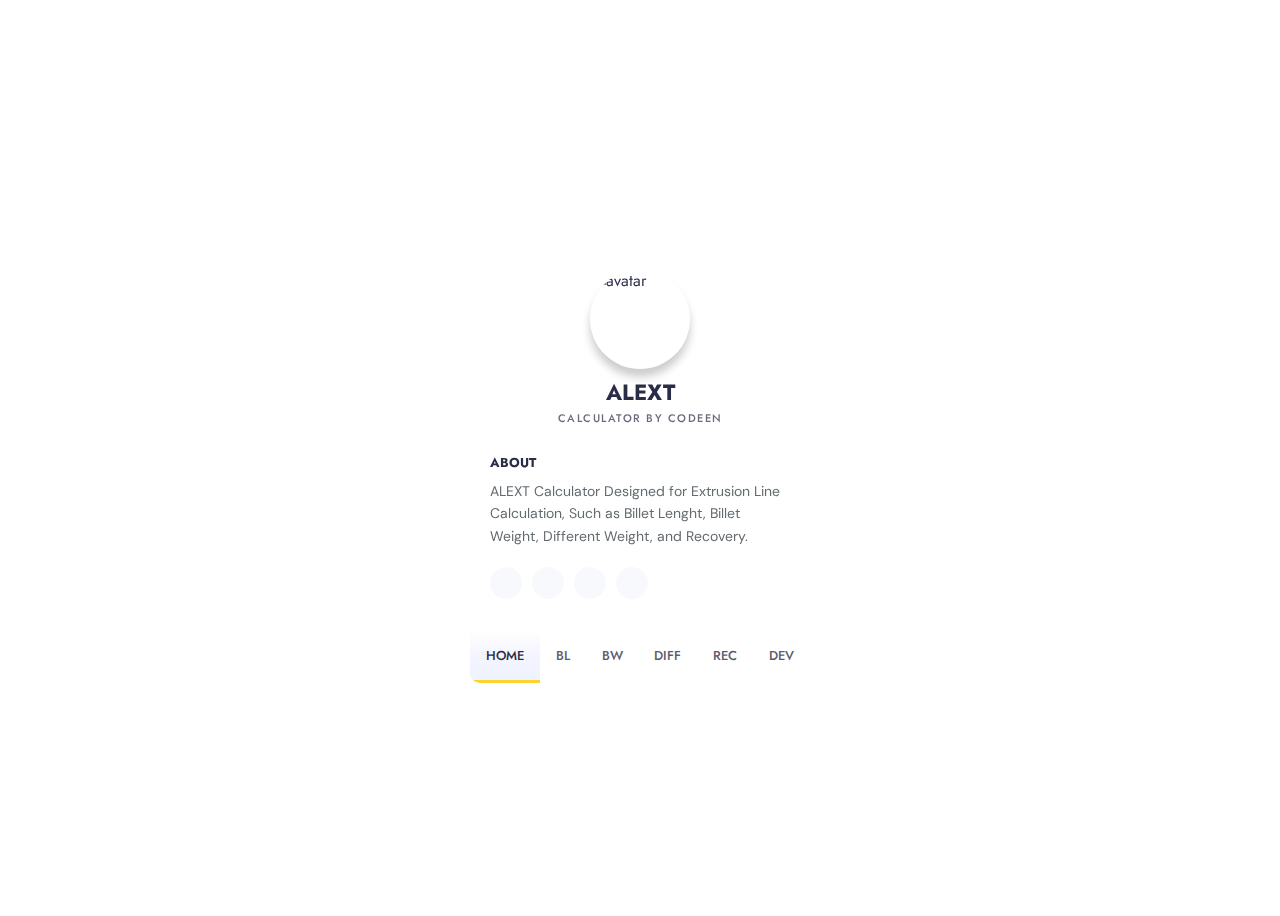
==== commit dc386331: "changing type for weight to tel" ====
--- a/index.html
+++ b/index.html
@@ -125,12 +125,12 @@
 
             <form class="float-label" id="bwcInput" onsubmit="bwcCalc()" autocomplete="off">
               <div class="control full">
-                <input class="form-input" name="Billet Length" placeholder="Billet Length" type="text" id="bl" required>
+                <input class="form-input" name="Billet Length" placeholder="Billet Length" type="tel" id="bl" required>
                 <label for="Billet Length">Billet Length</label>
                 <div class="form-tooltip">Used Billet Length (inch)</div>
               </div>
               <div class="control full">
-                <input class="form-input" name="Billet Used Quantity" placeholder="Billet Used Quantity" type="text" id="bu" required>
+                <input class="form-input" name="Billet Used Quantity" placeholder="Billet Used Quantity" type="tel" id="bu" required>
                 <label for="Billet Used Quantity">Billet Used Quantity</label>
                 <div class="form-tooltip">Your Billet Used Quantity (pcs)</div>
               </div>
--- a/style.css
+++ b/style.css
@@ -13,8 +13,7 @@
       background-size: cover;
       background-position: center;
       background-attachment: fixed;
-      min-height: 100vh;
-      display: -webkit-box;
+      min-height: 100vh;  
       display: flex;
       flex-wrap: wrap;
       padding: 20px;
@@ -36,8 +35,7 @@
       position: relative;
       z-index: 1;
       overflow-x: hidden;
-      background-color: white;
-      display: -webkit-box;
+      background-color: white;      
       display: flex;
       -webkit-transition: 0.3s;
       transition: 0.3s;
@@ -146,9 +144,9 @@
       box-shadow: 0 8px 8px rgba(0, 0, 0, 0.2);
       border-radius: 50%;
       -o-object-position: center;
-         object-position: center;
+        object-position: center;
       -o-object-fit: cover;
-         object-fit: cover;
+        object-fit: cover;
       position: absolute;
       bottom: 0;
       left: 50%;
@@ -186,8 +184,7 @@
     .card-main {
       position: relative;
       -webkit-box-flex: 1;
-              flex: 1;
-      display: -webkit-box;
+              flex: 1;     
       display: flex;
       padding-top: 10px;
       -webkit-box-orient: vertical;
@@ -215,7 +212,6 @@
     }
     
     .card-social {
-      display: -webkit-box;
       display: flex;
       -webkit-box-align: center;
       align-items: center;
@@ -234,7 +230,6 @@
       height: 32px;
       width: 32px;
       border-radius: 50%;
-      display: -webkit-inline-box;
       display: inline-flex;
       -webkit-box-align: center;
               align-items: center;
@@ -255,11 +250,9 @@
     }
     
     .card-buttons {
-      display: -webkit-box;
       display: flex;
       background-color: #fff;
       margin-top: auto;
-      position: -webkit-sticky;
       position: sticky;
       bottom: 0;
       left: 0;
@@ -268,7 +261,7 @@
       -webkit-box-flex: 1;
               flex: 1 1 auto;
       -webkit-user-select: none;
-         -moz-user-select: none;
+        -moz-user-select: none;
           -ms-user-select: none;
               user-select: none;
       background: 0;
@@ -286,7 +279,7 @@
     }
     .card-buttons button.is-active, .card-buttons button:hover {
       color: #2b2c48;
-      border-bottom: 3px solid #FDA321;
+      border-bottom: 3px solid #fdd231;
       background: -webkit-gradient(linear, left top, left bottom, from(rgba(127, 199, 231, 0)), color-stop(44%, rgba(207, 204, 255, 0.2)), to(rgba(211, 226, 255, 0.4)));
       background: linear-gradient(to bottom, rgba(127, 199, 231, 0) 0%, rgba(207, 204, 255, 0.2) 44%, rgba(211, 226, 255, 0.4) 100%);
     }
@@ -383,7 +376,6 @@
     }
     
     .card-contact {
-      display: -webkit-box;
       display: flex;
       -webkit-box-align: center;
               align-items: center;
@@ -470,7 +462,7 @@
     .select-menu select {
       pointer-events: none;
       -webkit-user-select: none;
-         -moz-user-select: none;
+        -moz-user-select: none;
           -ms-user-select: none;
               user-select: none;
       opacity: 0;
@@ -758,4 +750,6 @@
       padding-top: 20px;
     }
 
+    
+
     